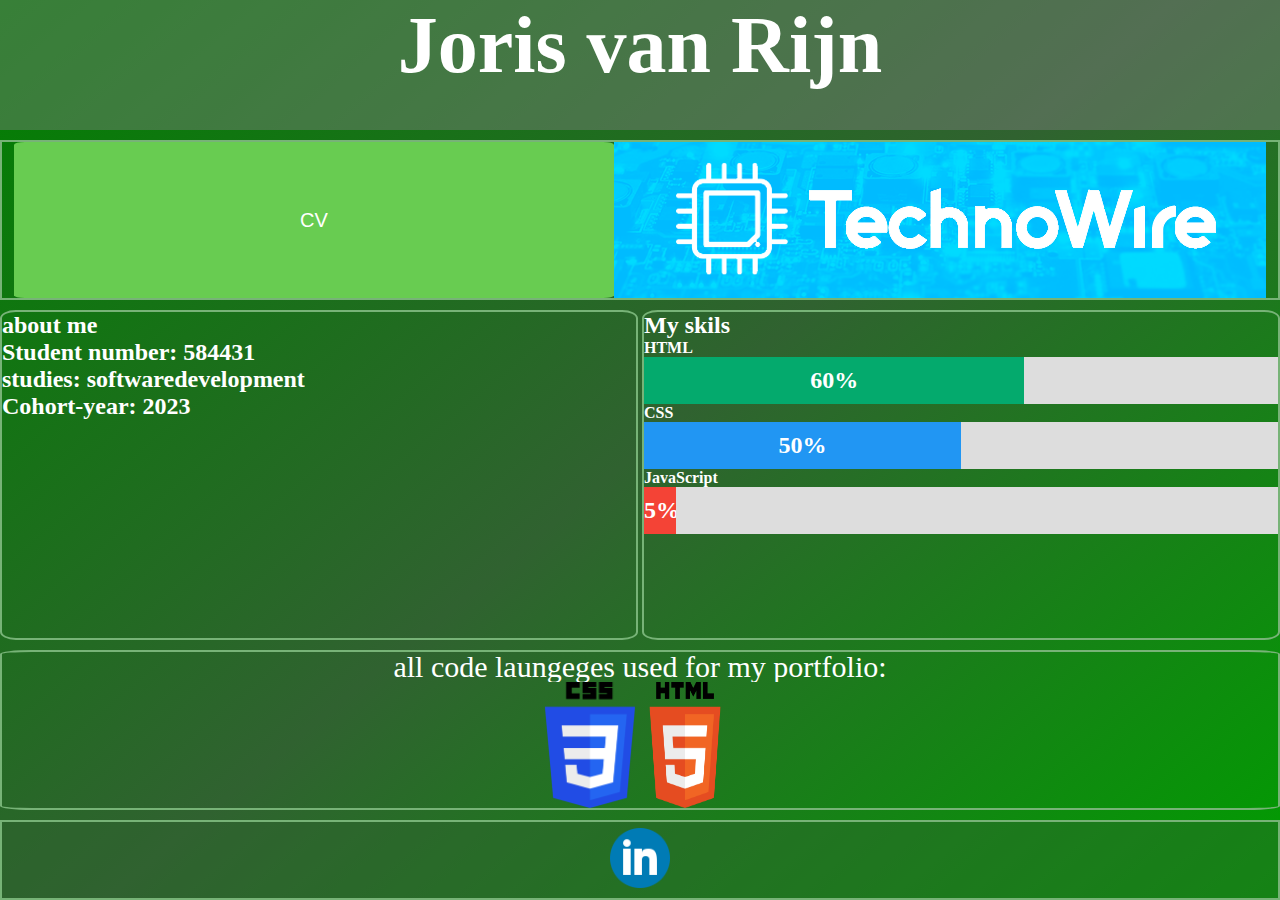
==== index.html @ 996fd722 "worked small bug with cv" ====
<!DOCTYPE html>
<html lang="en">

<head>
    <meta charset="UTF-8">
    <meta name="viewport" content="width=device-width, initial-scale=1.0">
    <title>Joris portfolio</title>
    <link rel="stylesheet" href="css/stylesheet.css">
</head>

<body>

    <div class="container">
        <div class="header">
            <header id="header" style="opacity: 1; padding: 0; margin: 0;">
                <h1 style="text-align: center;" class="text">Joris van Rijn</h1>
            </header>
        </div>
        <div class="student-information">
            <div class="information_div box text">
                <div class="text_1Box">
                    <h2>about me<h2>
                            <p class="text">Student number: 584431<br>
                                studies: softwaredevelopment<br>
                            </p>
                            <p class="text">Cohort-year: 2023</p>
                </div>
            </div>
        </div>
        <div class="footer">
            <div class="box icons">
                <ul>
                    <li><a href="https://www.linkedin.com/in/joris-van-rijn-b749b2204/"><img src="icons/linkedin.png"
                                class="linkicon"></a></li>
                </ul>
            </div>
        </div>
        <div class="skills">
            <div class="box">
                <div class="text_1Box">
                    <h2 class="text" style="font-family: Comic Sans MS; font-size: 24px;">My skils<h2>
                            <p class="text" style="font-family: Comic Sans MS; font-size: 16px;">HTML</p>
                            <div class="container_skilss">
                                <div class="skills_p html"><p style="text-align: center;">60%</p></div>
                            </div>

                            <p class="text" style="font-family: Comic Sans MS; font-size: 16px;">CSS</p>
                            <div class="container_skilss">
                                <div class="skills_p css"><p style="text-align: center;">50%</p></div>
                            </div>

                            <p class="text" style="font-family: Comic Sans MS; font-size: 16px;">JavaScript</p>
                            <div class="container_skilss">
                                <div class="skills_p js"><p style="text-align: center;">5%</p></div>
                            </div>
                </div>
            </div>
        </div>
        <div class="skills2">
            <div class="box">
                <div class="text_1Box">
                    <div id="text_container">
                        <p class="text">all code laungeges used for my portfolio:</p>
                    </div>
                    <div id="image_container">
                        <img src="images/CSS3_logo_and_wordmark.svg.png" alt="">
                        <img src="images/HTML5_logo_and_wordmark.svg.png" alt="">
                        <!-- <img src="images/javascript-logo.png" alt=""> -->
                    </div>
                </div>
            </div>
        </div>
        <div class="any-links-or-buttons">
            <div class="box buttons">
                <a class="text" href="files/CV Joris van Rijn_20231029.docx">
                    <button class="btn" onclick="">CV</button>
                </a>
                <li><a href="coppy technowire/index.html"><img
                            src="coppy technowire/logos Technowire/TechnoWire _banner.png"
                            style="max-width: 100%; height: auto;"></a></li>
            </div>
        </div>
    </div>



    <style>
        body {
            background-image: linear-gradient(140deg, green, rgb(48, 98, 48), rgb(0, 157, 0));
        
            @media  screen and (max-width: 420px) {
                background-image: linear-gradient(198deg, green, rgb(48, 98, 48), rgb(0, 157, 0));
        }
    }
    </style>
</body>

</html>
---- css/stylesheet.css ----
* {
    margin: 0;
    padding: 0;
    overflow: hidden;
}

.container {
    display: grid;
    grid-template-columns: 1fr 1fr 1fr 1fr;
    grid-template-rows: 0.25fr 0.5fr 1fr 1fr 1fr 1fr 0.5fr;
    grid-auto-columns: 1fr;
    gap: 10px 4px;
    grid-auto-flow: row;
    height: 100vh;
    grid-template-areas:
        "header header header header"
        "header header header header"
        "any-links-or-buttons any-links-or-buttons any-links-or-buttons any-links-or-buttons"
        "student-information student-information skills skills"
        "student-information student-information skills skills"
        "skills2 skills2 skills2 skills2"
        "footer footer footer footer";
}

.header {
    grid-area: header;
}

.student-information {
    grid-area: student-information;
}

.footer {
    grid-area: footer;
    background-color: rgb(48, 98, 48, 0.441);
}

.skills {
    grid-area: skills;
}
.skills2{
    grid-area: skills2;
}
.any-links-or-buttons {
    grid-area: any-links-or-buttons;
}

.text {
    color: white;
    font-family: "Comic Sans MS";
}

/* .information_div {

} */

.footer>.box {
    display: flex;
    border: 2px solid rgb(119, 179, 119);
    height: 100%;
    justify-content: center;
    align-items: center;
}

/* header style */
#header {
    background-color: rgba(128, 128, 128, 0.441);
    height: 100%;
}

h1 {
    font-size: 80px;
}

/* button(s) */

.buttons {
    display: flex;
    justify-content: center;
}

.linkicon {
    max-width: 60px;
    height: auto;
}

.box {
    display: flex;
    border: 2px solid rgb(119, 179, 119);
    height: 100%;
    width: 100%;
    border-radius: 2.48686798423768427674263427%;
}

/* Make sure that padding behaves as expected */
* {
    box-sizing: border-box
}


.container_skilss {
    width: 100%;
    background-color: #ddd;
}

.skills_p {
    text-align: right;
    padding-top: 10px;
    padding-bottom: 10px;
    color: white;
}

.html {
    width: 60%;
    background-color: #04AA6D;
    height: 10%;
}

.css {
    width: 50%;
    background-color: #2196F3;
    height: 20%;
}

.js {
    width: 5%;
    background-color: #f44336;
    height: 10%;
}

.py {
    width: 35%;
    background-color: #808080;
    height: 10%;
}

.skills > .box{
    display: block;
}

.skills .box .text_1Box{
    overflow-y: auto;
}

.any-links-or-buttons > .box{
    border-radius: 0%;
}

.skills2 img{
    max-width: 100px;
    height: auto;
}

#text_container{
    display: flex;
    align-items: center;
    justify-content: left;
    font-size: 30px;
}

#image_container{
    display: flex;
}

.skills2 > .box > .text_1Box {
    display: flex;
    flex-direction: column;
    align-items: center;
    width: 100%;
}

/* Style buttons */
.btn {
    background-color: rgb(104, 204, 81);
    border: none;
    color: white;
    padding: 12px 30px;
    cursor: pointer;
    font-size: 20px;
    transition: 0.6765736578326587326578s;
    width: 600px;
    height: 100%;
    border-radius: 1.8%;
  }
  
  /* Darker background on mouse-over */
  .btn:hover {
    background-color: rgb(65, 107, 45);
  }

  .footer > .box {
    border-radius: 0;
  }

  @media  screen and (max-width: 420px) {
    .container {
        display: grid;
        grid-template-columns: 1fr 1fr;
        grid-template-rows: 0.25fr 0.5fr 1fr 1fr 1fr 1fr 0.5fr;
        grid-auto-columns: 1fr;
        gap: 10px 4px;
        grid-auto-flow: row;
        height: 100vh;
        grid-template-areas:
            "header header "
            "header header "
            "any-links-or-buttons any-links-or-buttons"
            "student-information skills"
            "student-information skills"
            "skills2 skills2"
            "footer footer";
    }
      .any-links-or-buttons > .box{
        flex-direction: column;
      }

      .btn{
        text-align: center;
      }
  }
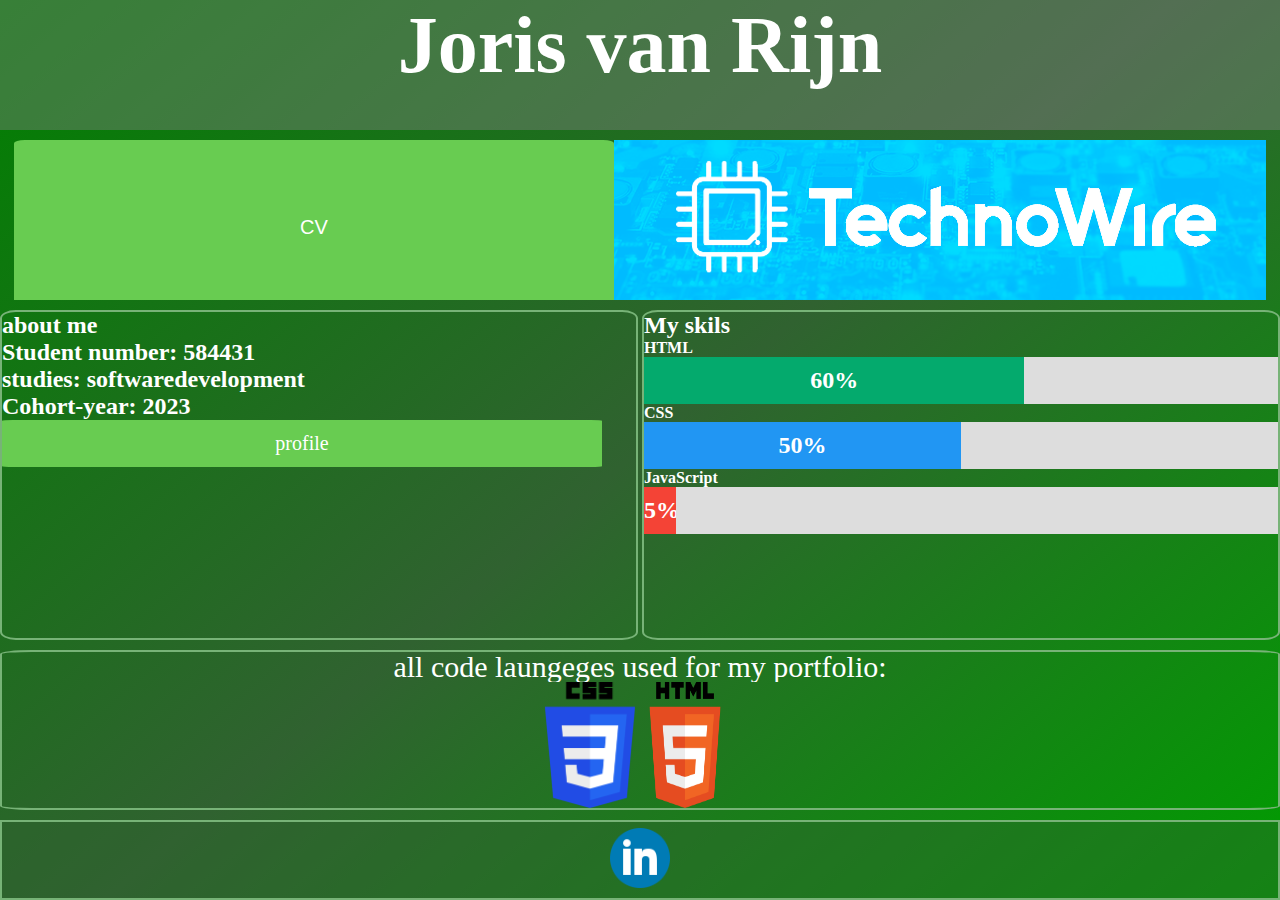
==== commit 8d4bb39a: "final posible changes" ====
--- a/index.html
+++ b/index.html
@@ -24,6 +24,7 @@
                                 studies: softwaredevelopment<br>
                             </p>
                             <p class="text">Cohort-year: 2023</p>
+                            <a href="profilepage.html"><button class="btn"><p class="text">profile</p></button></a>
                 </div>
             </div>
         </div>
@@ -71,7 +72,7 @@
             </div>
         </div>
         <div class="any-links-or-buttons">
-            <div class="box buttons">
+            <div class="buttons">
                 <a class="text" href="files/CV Joris van Rijn_20231029.docx">
                     <button class="btn" onclick="">CV</button>
                 </a>
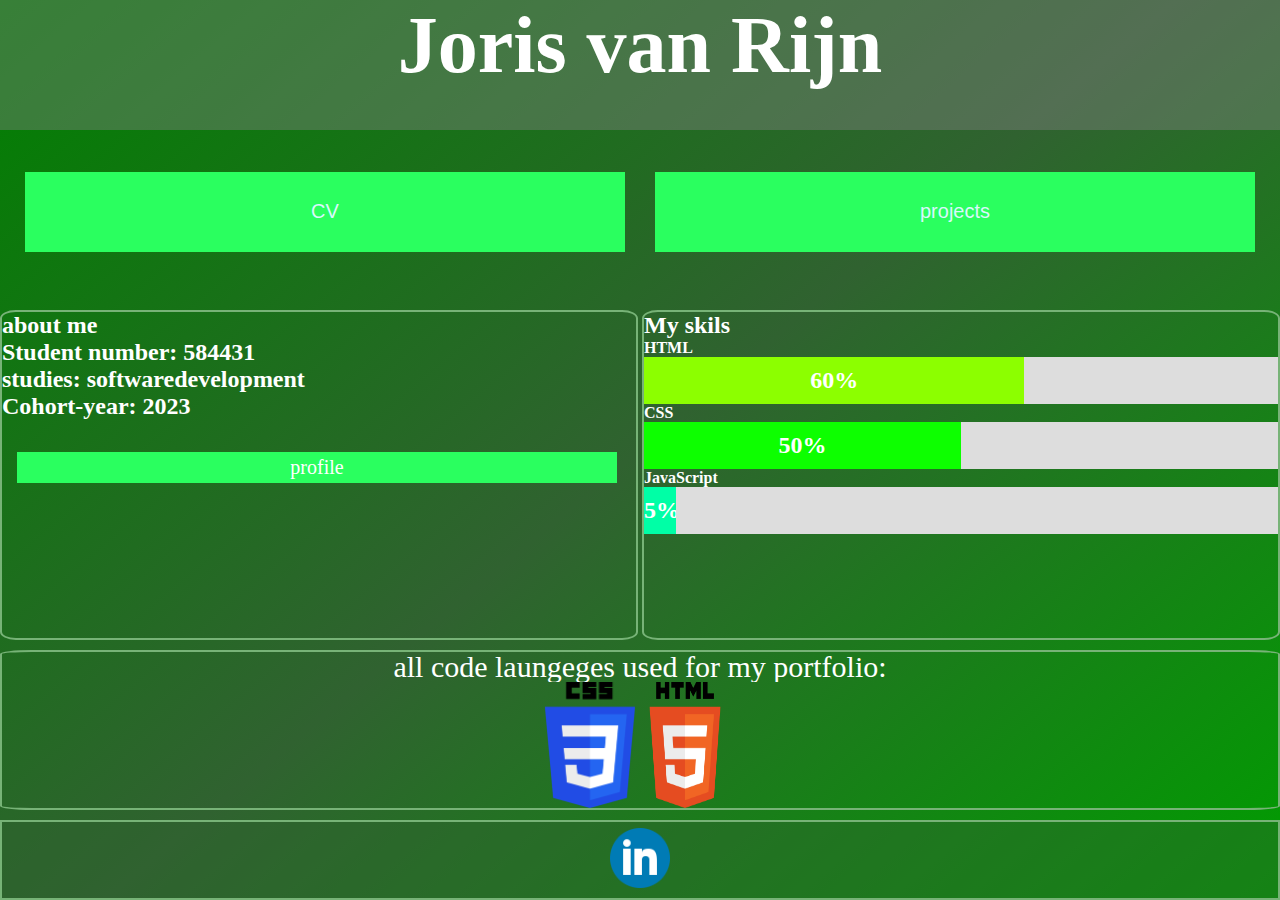
==== commit bc73bab4: "final touches" ====
--- a/index.html
+++ b/index.html
@@ -73,12 +73,10 @@
         </div>
         <div class="any-links-or-buttons">
             <div class="buttons">
-                <a class="text" href="files/CV Joris van Rijn_20231029.docx">
+                <a class="text" href="files/CV Joris van Rijn_20231029 (1).pdf">
                     <button class="btn" onclick="">CV</button>
                 </a>
-                <li><a href="coppy technowire/index.html"><img
-                            src="coppy technowire/logos Technowire/TechnoWire _banner.png"
-                            style="max-width: 100%; height: auto;"></a></li>
+                <a href="projectpage.html"> <button class="btn"><p>projects</p></button></a>
             </div>
         </div>
     </div>
--- a/css/stylesheet.css
+++ b/css/stylesheet.css
@@ -77,6 +77,8 @@
 .buttons {
     display: flex;
     justify-content: center;
+    width: 100%;
+    height: 100%;
 }
 
 .linkicon {
@@ -112,19 +114,19 @@
 
 .html {
     width: 60%;
-    background-color: #04AA6D;
+    background-color: rgb(140, 255, 0);
     height: 10%;
 }
 
 .css {
     width: 50%;
-    background-color: #2196F3;
+    background-color: rgb(13, 255, 0);
     height: 20%;
 }
 
 .js {
     width: 5%;
-    background-color: #f44336;
+    background-color: rgb(0, 255, 166);
     height: 10%;
 }
 
@@ -171,21 +173,23 @@
 
 /* Style buttons */
 .btn {
-    background-color: rgb(104, 204, 81);
+    background-color: rgb(42, 255, 95);
     border: none;
-    color: white;
+    color: rgb(217, 248, 252);
     padding: 12px 30px;
     cursor: pointer;
     font-size: 20px;
     transition: 0.6765736578326587326578s;
     width: 600px;
-    height: 100%;
-    border-radius: 1.8%;
+    height: 50%;
+    margin: 15px;
+    padding: 4px;
+    margin-top: 5%;
   }
   
   /* Darker background on mouse-over */
   .btn:hover {
-    background-color: rgb(65, 107, 45);
+    background-color: rgb(38, 255, 0);
   }
 
   .footer > .box {
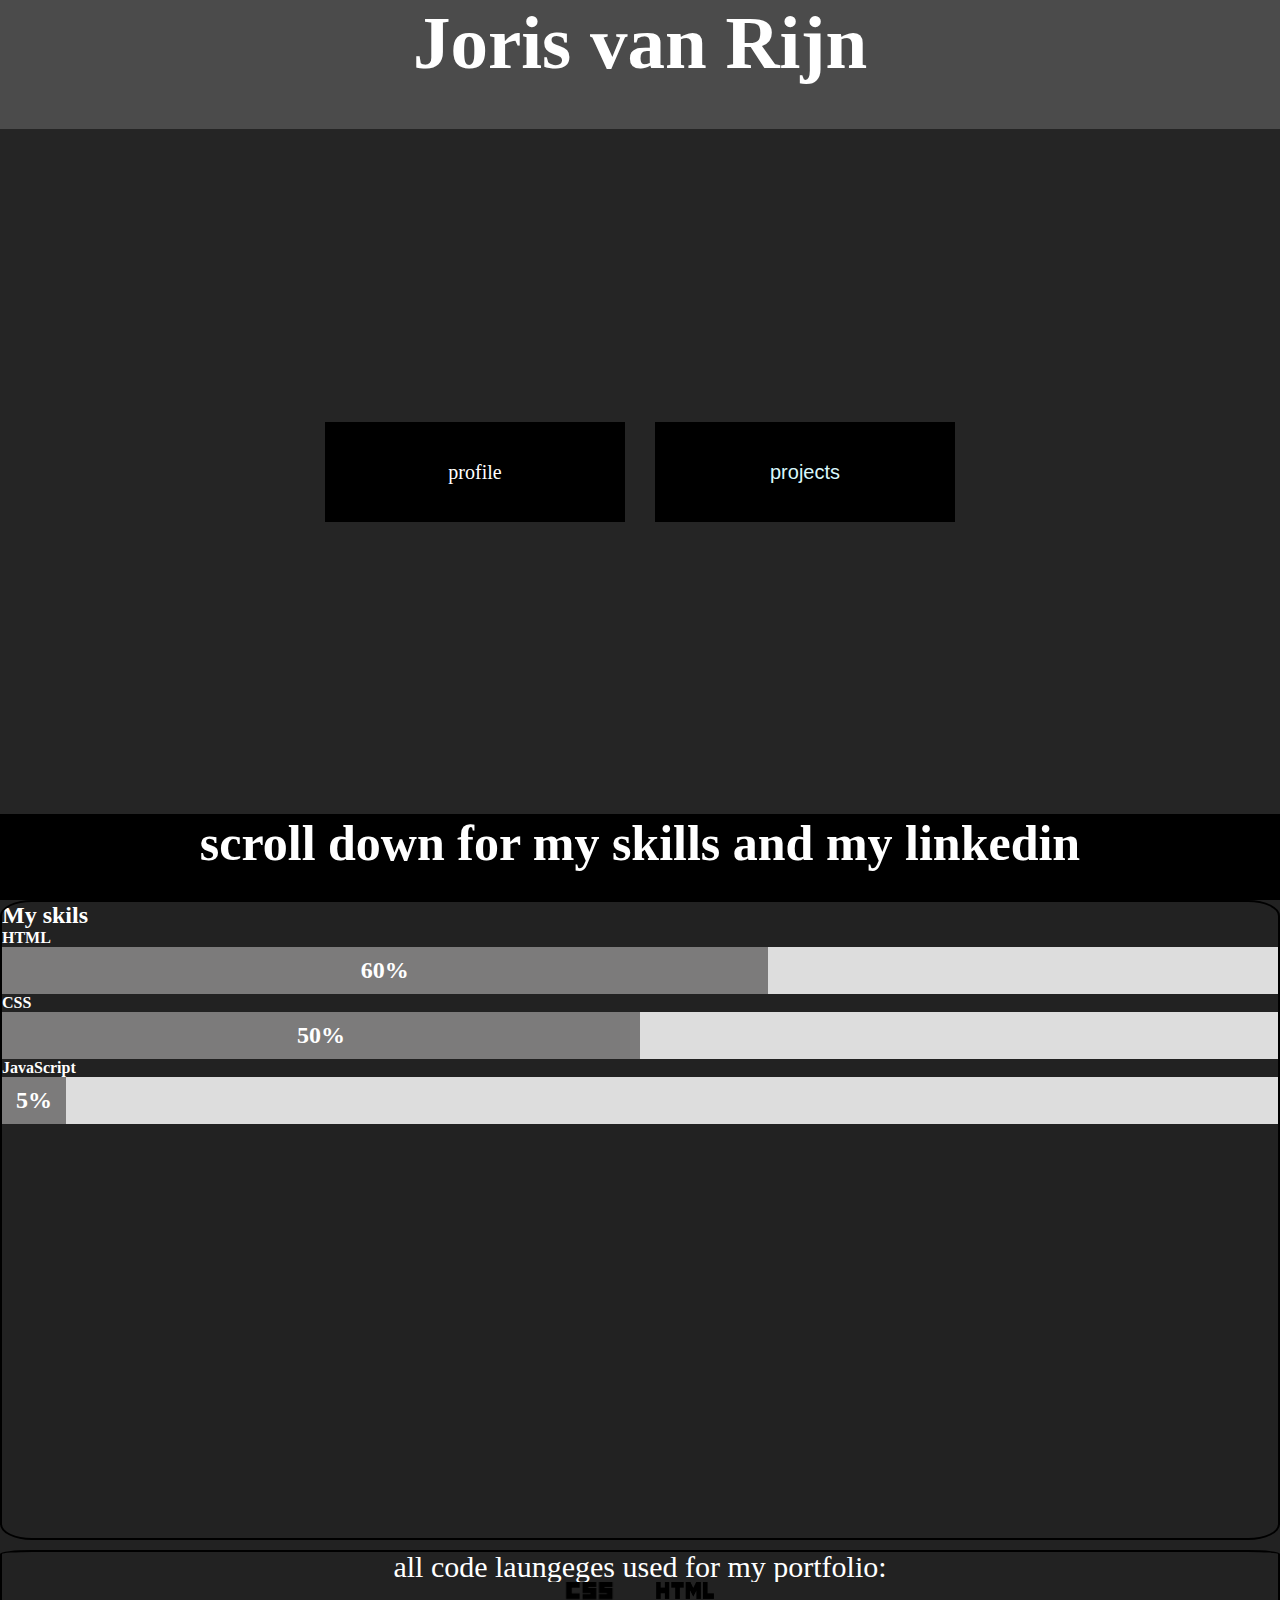
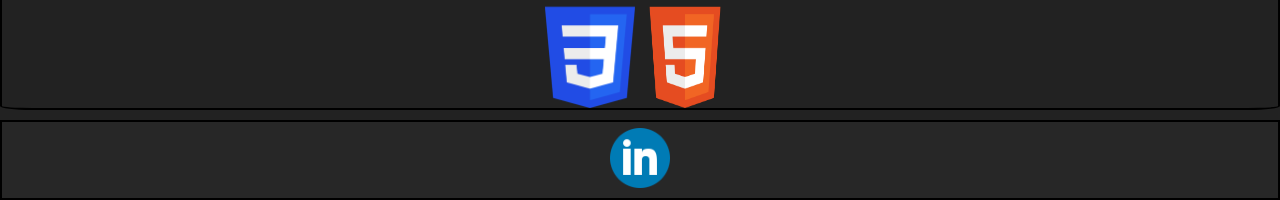
==== commit 386ca912: "added new grid on the home page and changed colours do to criticism" ====
--- a/index.html
+++ b/index.html
@@ -6,28 +6,38 @@
     <meta name="viewport" content="width=device-width, initial-scale=1.0">
     <title>Joris portfolio</title>
     <link rel="stylesheet" href="css/stylesheet.css">
+
+    <style>
+        body {
+            background-color: rgb(34, 34, 34);
+        }
+    </style>
+
 </head>
 
 <body>
 
-    <div class="container">
+    <div class="top_container">
         <div class="header">
             <header id="header" style="opacity: 1; padding: 0; margin: 0;">
                 <h1 style="text-align: center;" class="text">Joris van Rijn</h1>
             </header>
         </div>
-        <div class="student-information">
-            <div class="information_div box text">
-                <div class="text_1Box">
-                    <h2>about me<h2>
-                            <p class="text">Student number: 584431<br>
-                                studies: softwaredevelopment<br>
-                            </p>
-                            <p class="text">Cohort-year: 2023</p>
-                            <a href="profilepage.html"><button class="btn"><p class="text">profile</p></button></a>
-                </div>
+        <div class="any-links-or-buttons">
+            <div class="buttons">
+                <a href="profile.html"><button class="btn">
+                    <p class="text">profile</p>
+                </button></a>
+                </a>
+                <a href="project.html"> <button class="btn">
+                        <p>projects</p>
+                    </button></a>
             </div>
         </div>
+        <div class="blackbar"><h1 class="text" style="font-size: 50px">scroll down for my skills and my linkedin</h1></div>
+    </div>
+
+    <div class="bottom_container">
         <div class="footer">
             <div class="box icons">
                 <ul>
@@ -35,6 +45,7 @@
                                 class="linkicon"></a></li>
                 </ul>
             </div>
+
         </div>
         <div class="skills">
             <div class="box">
@@ -42,17 +53,23 @@
                     <h2 class="text" style="font-family: Comic Sans MS; font-size: 24px;">My skils<h2>
                             <p class="text" style="font-family: Comic Sans MS; font-size: 16px;">HTML</p>
                             <div class="container_skilss">
-                                <div class="skills_p html"><p style="text-align: center;">60%</p></div>
+                                <div class="skills_p html">
+                                    <p style="text-align: center;">60%</p>
+                                </div>
                             </div>
 
                             <p class="text" style="font-family: Comic Sans MS; font-size: 16px;">CSS</p>
                             <div class="container_skilss">
-                                <div class="skills_p css"><p style="text-align: center;">50%</p></div>
+                                <div class="skills_p css">
+                                    <p style="text-align: center;">50%</p>
+                                </div>
                             </div>
 
                             <p class="text" style="font-family: Comic Sans MS; font-size: 16px;">JavaScript</p>
                             <div class="container_skilss">
-                                <div class="skills_p js"><p style="text-align: center;">5%</p></div>
+                                <div class="skills_p js">
+                                    <p style="text-align: center;">5%</p>
+                                </div>
                             </div>
                 </div>
             </div>
@@ -60,7 +77,7 @@
         <div class="skills2">
             <div class="box">
                 <div class="text_1Box">
-                    <div id="text_container">
+                    <div id="text_container" style="overflow: hidden;">
                         <p class="text">all code laungeges used for my portfolio:</p>
                     </div>
                     <div id="image_container">
@@ -68,30 +85,16 @@
                         <img src="images/HTML5_logo_and_wordmark.svg.png" alt="">
                         <!-- <img src="images/javascript-logo.png" alt=""> -->
                     </div>
+                    <!-- <p class="text">this site still needs work but it's okay for now</p> -->
+
                 </div>
-            </div>
-        </div>
-        <div class="any-links-or-buttons">
-            <div class="buttons">
-                <a class="text" href="files/CV Joris van Rijn_20231029 (1).pdf">
-                    <button class="btn" onclick="">CV</button>
-                </a>
-                <a href="projectpage.html"> <button class="btn"><p>projects</p></button></a>
             </div>
         </div>
     </div>
 
 
 
-    <style>
-        body {
-            background-image: linear-gradient(140deg, green, rgb(48, 98, 48), rgb(0, 157, 0));
-        
-            @media  screen and (max-width: 420px) {
-                background-image: linear-gradient(198deg, green, rgb(48, 98, 48), rgb(0, 157, 0));
-        }
-    }
-    </style>
+
 </body>
 
 </html>--- a/css/stylesheet.css
+++ b/css/stylesheet.css
@@ -1,10 +1,45 @@
 * {
     margin: 0;
     padding: 0;
+    overflow-x: hidden;
+}
+
+.top_container {
+    display: grid;
+    grid-template-columns: 1fr 1fr 1fr 1fr;
+    grid-template-rows: 0.25fr 0.5fr 1fr 1fr 1fr 1fr 0.5fr;
+    grid-auto-columns: 1fr;
+    gap: 0px 0px;
+    grid-auto-flow: row;
+    grid-template-areas:
+        "header header header header"
+        "header header header header"
+        "any-links-or-buttons any-links-or-buttons any-links-or-buttons any-links-or-buttons"
+        "any-links-or-buttons any-links-or-buttons any-links-or-buttons any-links-or-buttons"
+        "any-links-or-buttons any-links-or-buttons any-links-or-buttons any-links-or-buttons"
+        "any-links-or-buttons any-links-or-buttons any-links-or-buttons any-links-or-buttons"
+        "blackbar blackbar blackbar blackbar";
+    height: 100vh;
     overflow: hidden;
 }
 
-.container {
+.header {
+    grid-area: header;
+}
+
+.any-links-or-buttons {
+    grid-area: any-links-or-buttons;
+    background-color: rgb(37, 37, 37);
+}
+
+.blackbar {
+    grid-area: blackbar;
+    background-color: black;
+    overflow: hidden;
+}
+
+
+.bottom_container {
     display: grid;
     grid-template-columns: 1fr 1fr 1fr 1fr;
     grid-template-rows: 0.25fr 0.5fr 1fr 1fr 1fr 1fr 0.5fr;
@@ -13,36 +48,28 @@
     grid-auto-flow: row;
     height: 100vh;
     grid-template-areas:
-        "header header header header"
-        "header header header header"
-        "any-links-or-buttons any-links-or-buttons any-links-or-buttons any-links-or-buttons"
-        "student-information student-information skills skills"
-        "student-information student-information skills skills"
+        "skills skills skills skills"
+        "skills skills skills skills"
+        "skills skills skills skills"
+        "skills skills skills skills"
+        "skills skills skills skills"
         "skills2 skills2 skills2 skills2"
         "footer footer footer footer";
-}
-
-.header {
-    grid-area: header;
-}
-
-.student-information {
-    grid-area: student-information;
+    overflow-y: hidden;
 }
 
 .footer {
     grid-area: footer;
-    background-color: rgb(48, 98, 48, 0.441);
+    background-color: rgba(46, 46, 46, 0.441);
 }
 
 .skills {
     grid-area: skills;
 }
-.skills2{
+
+.skills2 {
     grid-area: skills2;
-}
-.any-links-or-buttons {
-    grid-area: any-links-or-buttons;
+    overflow: hidden;
 }
 
 .text {
@@ -56,7 +83,7 @@
 
 .footer>.box {
     display: flex;
-    border: 2px solid rgb(119, 179, 119);
+    border: 2px solid rgb(0, 0, 0);
     height: 100%;
     justify-content: center;
     align-items: center;
@@ -69,7 +96,9 @@
 }
 
 h1 {
-    font-size: 80px;
+    font-size: 75px;
+    color: white;
+    text-align: center;
 }
 
 /* button(s) */
@@ -77,6 +106,7 @@
 .buttons {
     display: flex;
     justify-content: center;
+    align-items: center;
     width: 100%;
     height: 100%;
 }
@@ -88,7 +118,7 @@
 
 .box {
     display: flex;
-    border: 2px solid rgb(119, 179, 119);
+    border: 2px solid rgb(0, 0, 0);
     height: 100%;
     width: 100%;
     border-radius: 2.48686798423768427674263427%;
@@ -114,19 +144,19 @@
 
 .html {
     width: 60%;
-    background-color: rgb(140, 255, 0);
+    background-color: rgb(124, 123, 123);
     height: 10%;
 }
 
 .css {
     width: 50%;
-    background-color: rgb(13, 255, 0);
+    background-color: rgb(124, 123, 123);
     height: 20%;
 }
 
 .js {
     width: 5%;
-    background-color: rgb(0, 255, 166);
+    background-color: rgb(124, 123, 123);
     height: 10%;
 }
 
@@ -136,35 +166,35 @@
     height: 10%;
 }
 
-.skills > .box{
+.skills>.box {
     display: block;
 }
 
-.skills .box .text_1Box{
+.skills .box .text_1Box {
     overflow-y: auto;
 }
 
-.any-links-or-buttons > .box{
+.any-links-or-buttons>.box {
     border-radius: 0%;
 }
 
-.skills2 img{
+.skills2 img {
     max-width: 100px;
     height: auto;
 }
 
-#text_container{
+#text_container {
     display: flex;
     align-items: center;
     justify-content: left;
     font-size: 30px;
 }
 
-#image_container{
-    display: flex;
-}
-
-.skills2 > .box > .text_1Box {
+#image_container {
+    display: flex;
+}
+
+.skills2>.box>.text_1Box {
     display: flex;
     flex-direction: column;
     align-items: center;
@@ -173,30 +203,30 @@
 
 /* Style buttons */
 .btn {
-    background-color: rgb(42, 255, 95);
+    background-color: rgb(0, 0, 0);
     border: none;
     color: rgb(217, 248, 252);
     padding: 12px 30px;
     cursor: pointer;
     font-size: 20px;
     transition: 0.6765736578326587326578s;
-    width: 600px;
-    height: 50%;
+    width: 300px;
+    height: 100px;
     margin: 15px;
     padding: 4px;
     margin-top: 5%;
-  }
-  
-  /* Darker background on mouse-over */
-  .btn:hover {
-    background-color: rgb(38, 255, 0);
-  }
-
-  .footer > .box {
+}
+
+/* Darker background on mouse-over */
+.btn:hover {
+    background-color: rgb(124, 123, 123);
+}
+
+.footer>.box {
     border-radius: 0;
-  }
-
-  @media  screen and (max-width: 420px) {
+}
+
+@media screen and (max-width: 420px) {
     .container {
         display: grid;
         grid-template-columns: 1fr 1fr;
@@ -214,11 +244,12 @@
             "skills2 skills2"
             "footer footer";
     }
-      .any-links-or-buttons > .box{
+
+    .any-links-or-buttons>.box {
         flex-direction: column;
-      }
-
-      .btn{
+    }
+
+    .btn {
         text-align: center;
-      }
-  }+    }
+}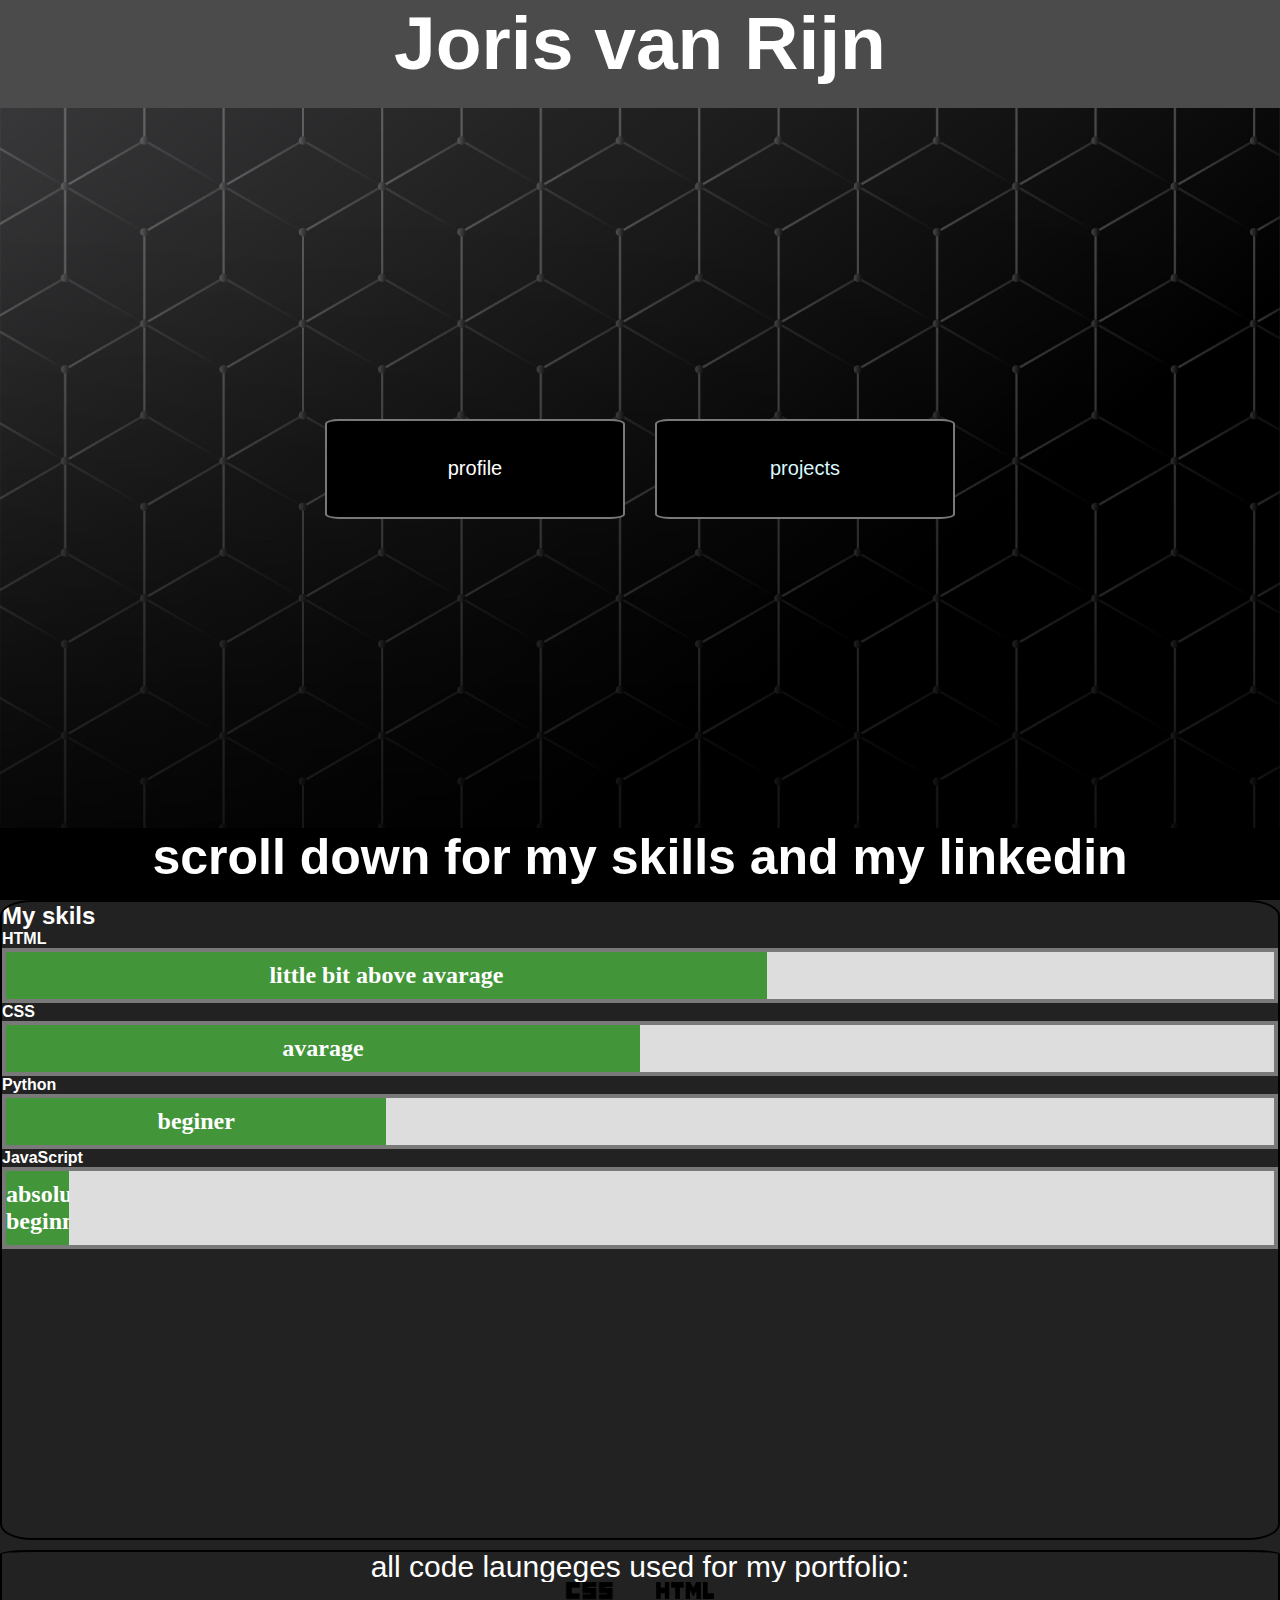
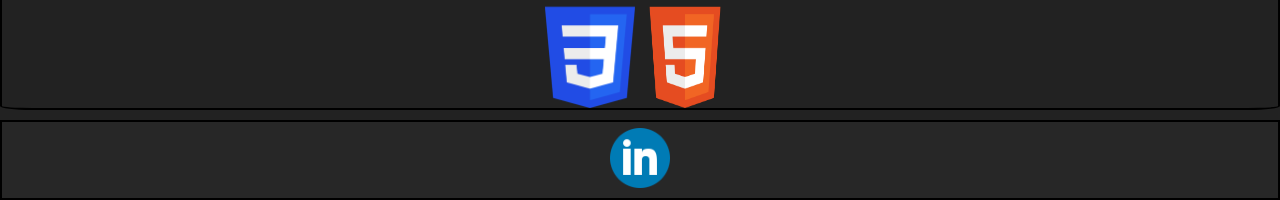
==== commit 899889e1: "made it look a little better" ====
--- a/index.html
+++ b/index.html
@@ -11,6 +11,13 @@
         body {
             background-color: rgb(34, 34, 34);
         }
+
+        .any-links-or-buttons{
+                background-image: url(images/sl_0210121_40570_53.jpg);
+                background-position: center;
+                background-size: cover;
+                height: 80vh;
+            }
     </style>
 
 </head>
@@ -19,27 +26,31 @@
 
     <div class="top_container">
         <div class="header">
-            <header id="header" style="opacity: 1; padding: 0; margin: 0;">
+            <header id="header" style="opacity: 1; padding: 0; margin: 0; overflow: hidden;" l>
                 <h1 style="text-align: center;" class="text">Joris van Rijn</h1>
             </header>
         </div>
         <div class="any-links-or-buttons">
+
             <div class="buttons">
-                <a href="profile.html"><button class="btn">
-                    <p class="text">profile</p>
-                </button></a>
-                </a>
-                <a href="project.html"> <button class="btn">
-                        <p>projects</p>
-                    </button></a>
+                    <a href="profile.html"><button class="btn">
+                            <p class="text">profile</p>
+                        </button></a>
+                    </a>
+                    <a href="project.html"> <button class="btn">
+                            <p>projects</p>
+                        </button></a>
+                
             </div>
         </div>
-        <div class="blackbar"><h1 class="text" style="font-size: 50px">scroll down for my skills and my linkedin</h1></div>
+        <div class="blackbar">
+            <h1 class="text" style="font-size: 50px">scroll down for my skills and my linkedin</h1>
+        </div>
     </div>
 
     <div class="bottom_container">
         <div class="footer">
-            <div class="box icons">
+            <div class="box icons" style="overflow: hidden;">
                 <ul>
                     <li><a href="https://www.linkedin.com/in/joris-van-rijn-b749b2204/"><img src="icons/linkedin.png"
                                 class="linkicon"></a></li>
@@ -50,25 +61,33 @@
         <div class="skills">
             <div class="box">
                 <div class="text_1Box">
-                    <h2 class="text" style="font-family: Comic Sans MS; font-size: 24px;">My skils<h2>
-                            <p class="text" style="font-family: Comic Sans MS; font-size: 16px;">HTML</p>
+                    <h2 class="text" style="font-family: Arial, Helvetica, sans-serif; font-size: 24px;">My skils<h2>
+                            <p class="text" style="font-family: Arial, Helvetica, sans-serif; font-size: 16px;">HTML</p>
                             <div class="container_skilss">
                                 <div class="skills_p html">
-                                    <p style="text-align: center;">60%</p>
+                                    <p style="text-align: center;">little bit above avarage</p>
                                 </div>
                             </div>
 
-                            <p class="text" style="font-family: Comic Sans MS; font-size: 16px;">CSS</p>
+                            <p class="text" style="font-family: Arial, Helvetica, sans-serif; font-size: 16px;">CSS</p>
                             <div class="container_skilss">
                                 <div class="skills_p css">
-                                    <p style="text-align: center;">50%</p>
+                                    <p style="text-align: center;">avarage</p>
                                 </div>
                             </div>
 
-                            <p class="text" style="font-family: Comic Sans MS; font-size: 16px;">JavaScript</p>
+                            
+                            <p class="text" style="font-family: Arial, Helvetica, sans-serif; font-size: 16px;">Python</p>
+                            <div class="container_skilss">
+                                <div class="skills_p Python">
+                                    <p style="text-align: center;">beginer</p>
+                                </div>
+                            </div>
+
+                            <p class="text" style="font-family: Arial, Helvetica, sans-serif; font-size: 16px;">JavaScript</p>
                             <div class="container_skilss">
                                 <div class="skills_p js">
-                                    <p style="text-align: center;">5%</p>
+                                    <p style="text-align: center;">absolute beginner</p>
                                 </div>
                             </div>
                 </div>
--- a/css/stylesheet.css
+++ b/css/stylesheet.css
@@ -25,11 +25,13 @@
 
 .header {
     grid-area: header;
+    overflow: hidden;
 }
 
 .any-links-or-buttons {
     grid-area: any-links-or-buttons;
-    background-color: rgb(37, 37, 37);
+    background-color: rgb(0, 0, 0);
+    overflow: hidden;
 }
 
 .blackbar {
@@ -61,6 +63,7 @@
 .footer {
     grid-area: footer;
     background-color: rgba(46, 46, 46, 0.441);
+    overflow: hidden;
 }
 
 .skills {
@@ -74,7 +77,7 @@
 
 .text {
     color: white;
-    font-family: "Comic Sans MS";
+    font-family: "arial";
 }
 
 /* .information_div {
@@ -99,6 +102,7 @@
     font-size: 75px;
     color: white;
     text-align: center;
+    font-family: Arial, Helvetica, sans-serif;
 }
 
 /* button(s) */
@@ -114,6 +118,7 @@
 .linkicon {
     max-width: 60px;
     height: auto;
+    overflow: hidden;
 }
 
 .box {
@@ -133,6 +138,7 @@
 .container_skilss {
     width: 100%;
     background-color: #ddd;
+    border: 4.38217421642168732684732px rgb(121, 121, 121) solid;
 }
 
 .skills_p {
@@ -144,25 +150,25 @@
 
 .html {
     width: 60%;
-    background-color: rgb(124, 123, 123);
+    background-color: rgb(67, 149, 58);
     height: 10%;
 }
 
 .css {
     width: 50%;
-    background-color: rgb(124, 123, 123);
+    background-color: rgb(67, 149, 58);
     height: 20%;
 }
 
 .js {
     width: 5%;
-    background-color: rgb(124, 123, 123);
+    background-color: rgb(67, 149, 58);
     height: 10%;
 }
 
-.py {
-    width: 35%;
-    background-color: #808080;
+.Python {
+    width: 30%;
+    background-color: rgb(67, 149, 58);
     height: 10%;
 }
 
@@ -215,6 +221,8 @@
     margin: 15px;
     padding: 4px;
     margin-top: 5%;
+    border: 2px rgb(121, 121, 121) solid;
+    border-radius: 4.7297219379821739281739128%;
 }
 
 /* Darker background on mouse-over */
@@ -225,6 +233,8 @@
 .footer>.box {
     border-radius: 0;
 }
+
+
 
 @media screen and (max-width: 420px) {
     .container {
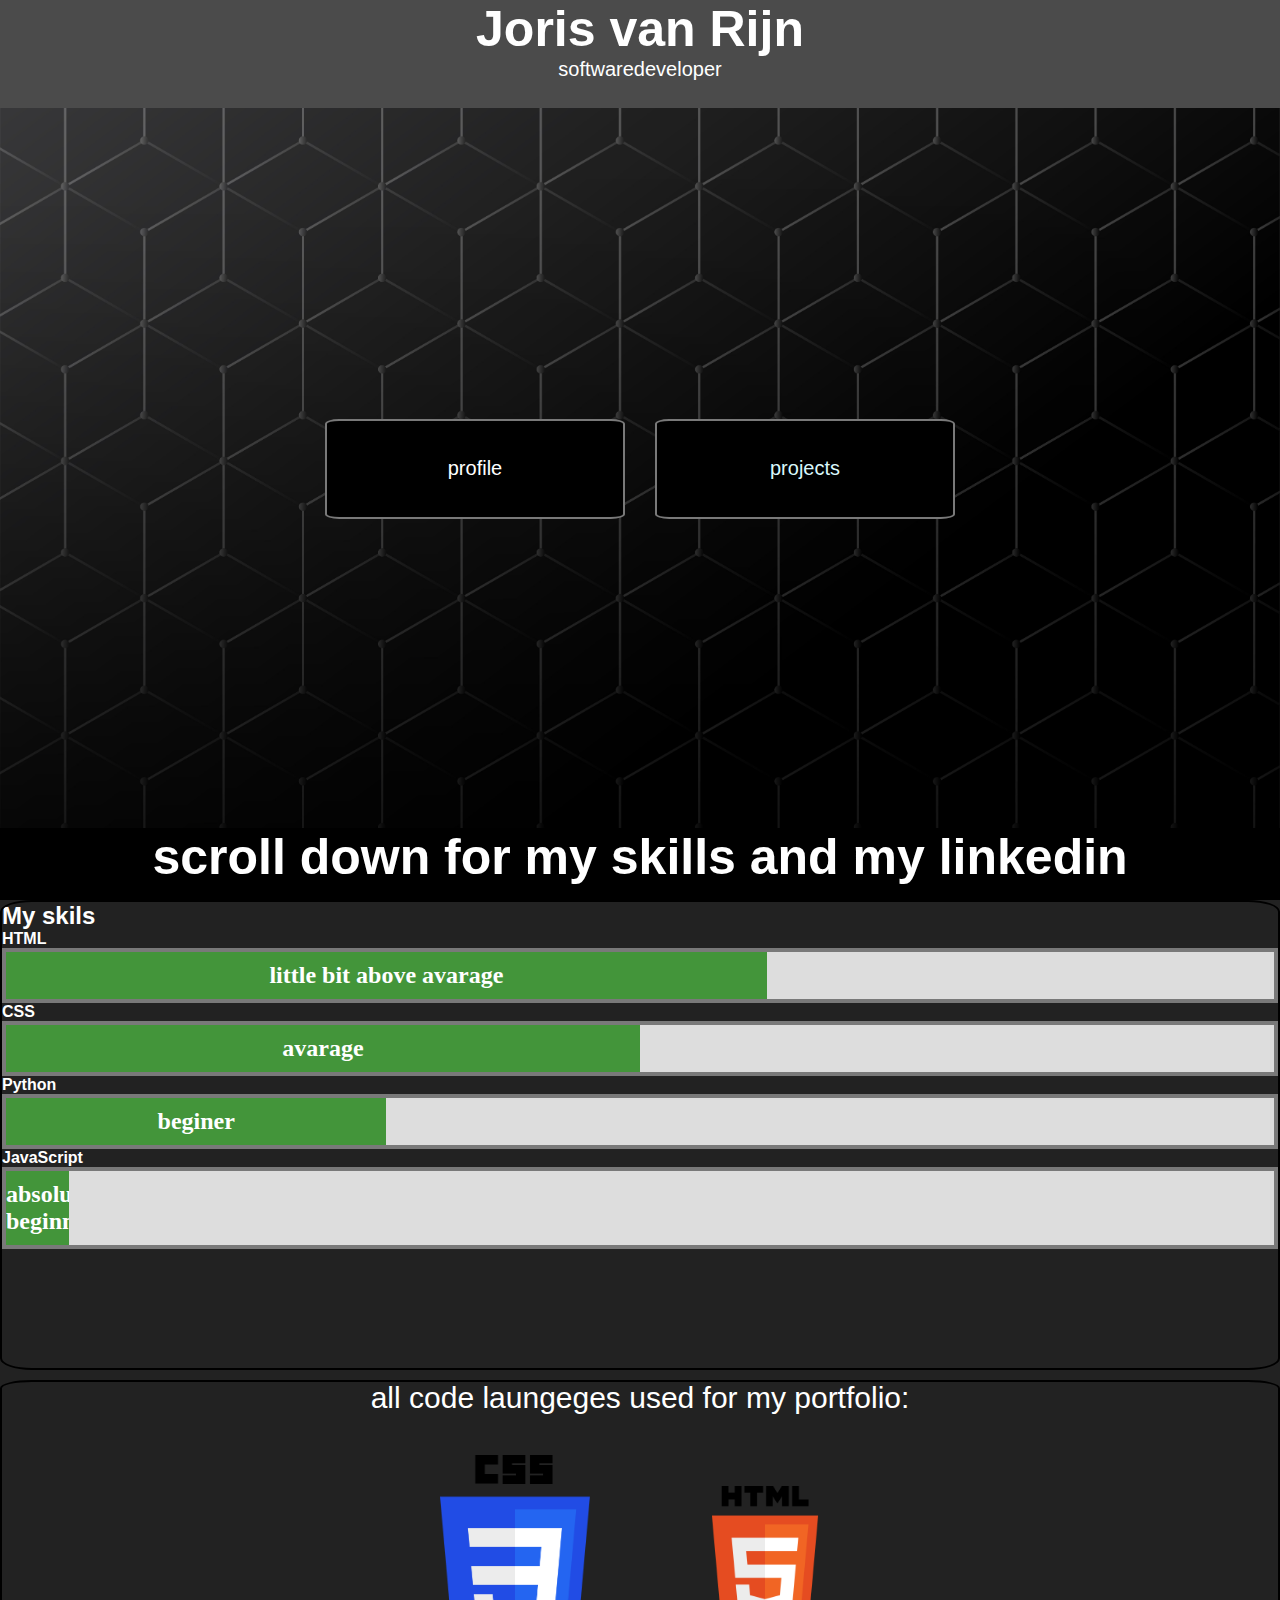
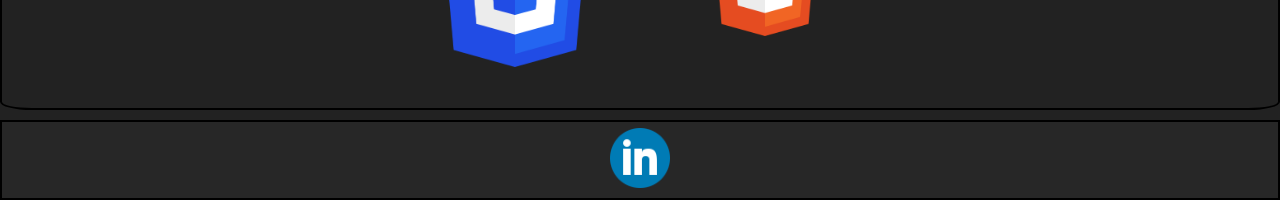
==== commit 0b1f64d4: "added text to header" ====
--- a/index.html
+++ b/index.html
@@ -27,7 +27,8 @@
     <div class="top_container">
         <div class="header">
             <header id="header" style="opacity: 1; padding: 0; margin: 0; overflow: hidden;" l>
-                <h1 style="text-align: center;" class="text">Joris van Rijn</h1>
+                <h1 style="text-align: center; font-size: 50px;" class="text">Joris van Rijn</h1>
+                <p style="font-size: 20px; text-align: center;" class="text">softwaredeveloper</p>
             </header>
         </div>
         <div class="any-links-or-buttons">
--- a/css/stylesheet.css
+++ b/css/stylesheet.css
@@ -54,7 +54,7 @@
         "skills skills skills skills"
         "skills skills skills skills"
         "skills skills skills skills"
-        "skills skills skills skills"
+        "skills2 skills2 skills2 skills2"
         "skills2 skills2 skills2 skills2"
         "footer footer footer footer";
     overflow-y: hidden;
@@ -184,10 +184,12 @@
     border-radius: 0%;
 }
 
-.skills2 img {
-    max-width: 100px;
+#image_container img {
+    max-width: 150px;
     height: auto;
-}
+    margin: 50px;
+}
+
 
 #text_container {
     display: flex;
@@ -198,6 +200,9 @@
 
 #image_container {
     display: flex;
+    align-items: center;
+    justify-content: center;
+    overflow: hidden;
 }
 
 .skills2>.box>.text_1Box {
@@ -233,7 +238,6 @@
 .footer>.box {
     border-radius: 0;
 }
-
 
 
 @media screen and (max-width: 420px) {
